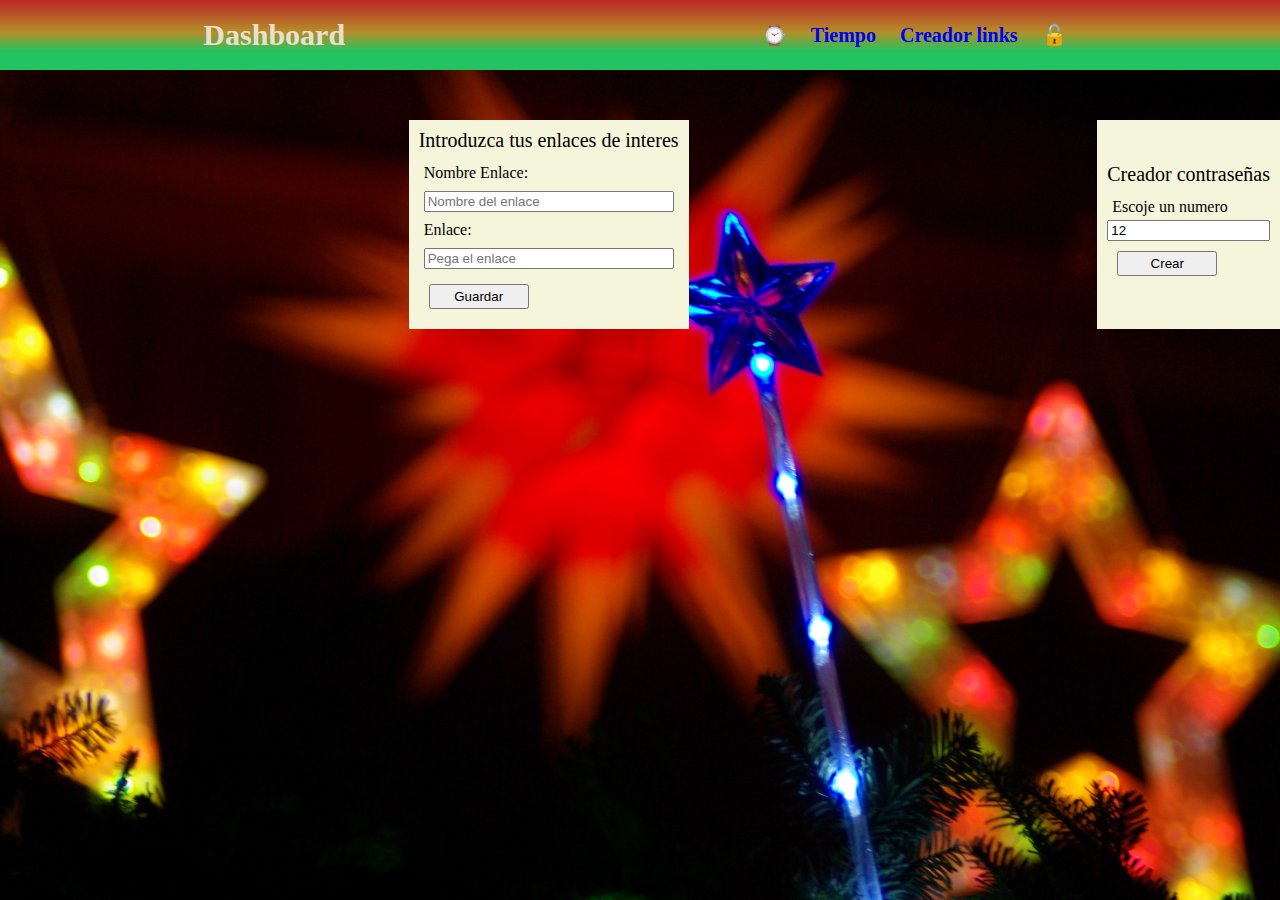
==== index.html @ 6009363b "contraseña acabada" ====
<!DOCTYPE html>
<html lang="en">
<head>
    <meta charset="UTF-8">
    <meta name="viewport" content="width=device-width, initial-scale=1.0">
    <link rel="stylesheet" href="./css/style.css">
    <title>Project Break Dashboard</title>
</head>
<body>
    <header>
        <h4>
            Dashboard
        </h4>
        <nav>
            <a href="./html/reloj.html">⌚</a> 
            <a href="./html/Tiempo">Tiempo</a>
            <a href="./html/creadorLink.html">Creador links</a>
            <a href="./html/contrasenas.html">🔓</a>
        </nav>
    </header>
<main>
<section>
<article id="reloj"> 
</article>
<article id="links">
    <form>
        <legend>Introduzca tus enlaces de interes</legend>
        <label for="nombre">Nombre Enlace:</label>
        <input type="text" id="nombre"name="nombre" placeholder="Nombre del enlace"/>
        <label for="enlace">Enlace:</label>
        <input type="text" id="enlace" name="enlace" placeholder="Pega el enlace"/>
        <button class="btn" id="btn_guardar">Guardar</button>
    </form>
    <div id="favoritos"></div>
</article>
<article id="contraseñas">
    <form>
        <legend>Creador contraseñas</legend>
        <label for="number">Escoje un numero</label>
        <input id="number" type="number" min="12" max="50" step="1" value="12">
        <button class="btn" id="btn_contraseña">Crear</button>
        <div id="div_contra"></div>
    </form>
</article>
</main>    
</body>
<script src="./js/script.js"></script>
</html>
---- css/style.css ----
html, body, div, span, applet, object, iframe,
h1, h2, h3, h4, h5, h6, p, blockquote, pre,
a, abbr, acronym, address, big, cite, code,
del, dfn, em, img, ins, kbd, q, s, samp,
small, strike, strong, sub, sup, tt, var,
b, u, i, center,
dl, dt, dd, ol, ul, li,
fieldset, form, label, legend,
table, caption, tbody, tfoot, thead, tr, th, td,
article, aside, canvas, details, embed, 
figure, figcaption, footer, header, hgroup, 
menu, nav, output, ruby, section, summary,
time, mark, audio, video {
	margin: 0;
	padding: 0;
	border: 0;
	font-size: 100%;
	font: inherit;
	vertical-align: baseline;
}
/* HTML5 display-role reset for older browsers */
article, aside, details, figcaption, figure, 
footer, header, hgroup, menu, nav, section {
	display: block;
}
body {
	line-height: 1;
}
ol, ul {
	list-style: none;
}
blockquote, q {
	quotes: none;
}
blockquote:before, blockquote:after,
q:before, q:after {
	content: '';
	content: none;
}
table {
	border-collapse: collapse;
	border-spacing: 0;
}


body{
    background-size:cover;
}
/*empezamos a crear los estilos del header*/
header{
    display: flex;
    justify-content: space-around;
    align-items: center;
    background: rgb(34,195,96);
background: linear-gradient(0deg, rgba(34,195,96,1) 26%, rgba(181,142,41,1) 54%, rgba(187,39,39,1) 100%);
color: rgb(235, 224, 208);
padding: 20px 0px;
}
header h4{
    font-size: 30px;
    font-weight: 800;
}
nav a{
    text-decoration: none;
    font-size: 20px;
    font-weight: 600;
    padding: 0px 10px;
}

/*vamos con el main */
section{
    display: flex;
	no-wrap:wrap;
    justify-content: space-between;
    flex-direction: row;
    gap:10px;
}
#reloj,#links,#contraseñas{
    padding: 50px 0px;
    font-size: 70px;
    display: flex;
    justify-content: center;
    
}
.containerReloj{
    font-size: 25px;
    border: 2px black solid;
    padding:20px;
    background-color: antiquewhite;
    font-style:initial;
}
.divDia{
    font-size: 50px;
    padding-top: 20px;
    font-weight: 600;
}
.divHora{  
    padding: 20px 0px;
    font-weight: 800;
    font-size: 70px;
    text-shadow: 1px -4px 7px rgba(13,43,253,0.6); ;
}

form{
    display: flex;
    background-color: beige;
    justify-content: center;
    flex-direction: column;
    padding: 10px;
}
legend{
    font-size: 20px;
    padding-bottom: 10px;
}
label, input[type="text"]{
    margin: 5px;
}
label{
font-size: 16px;
}
input[type="text"]{
    height: 15px;
    width: auto;
}
button{
    height: 25px;
    width: 100px;
    margin: 10px;
}
p{
    font-size: 14px;;
}
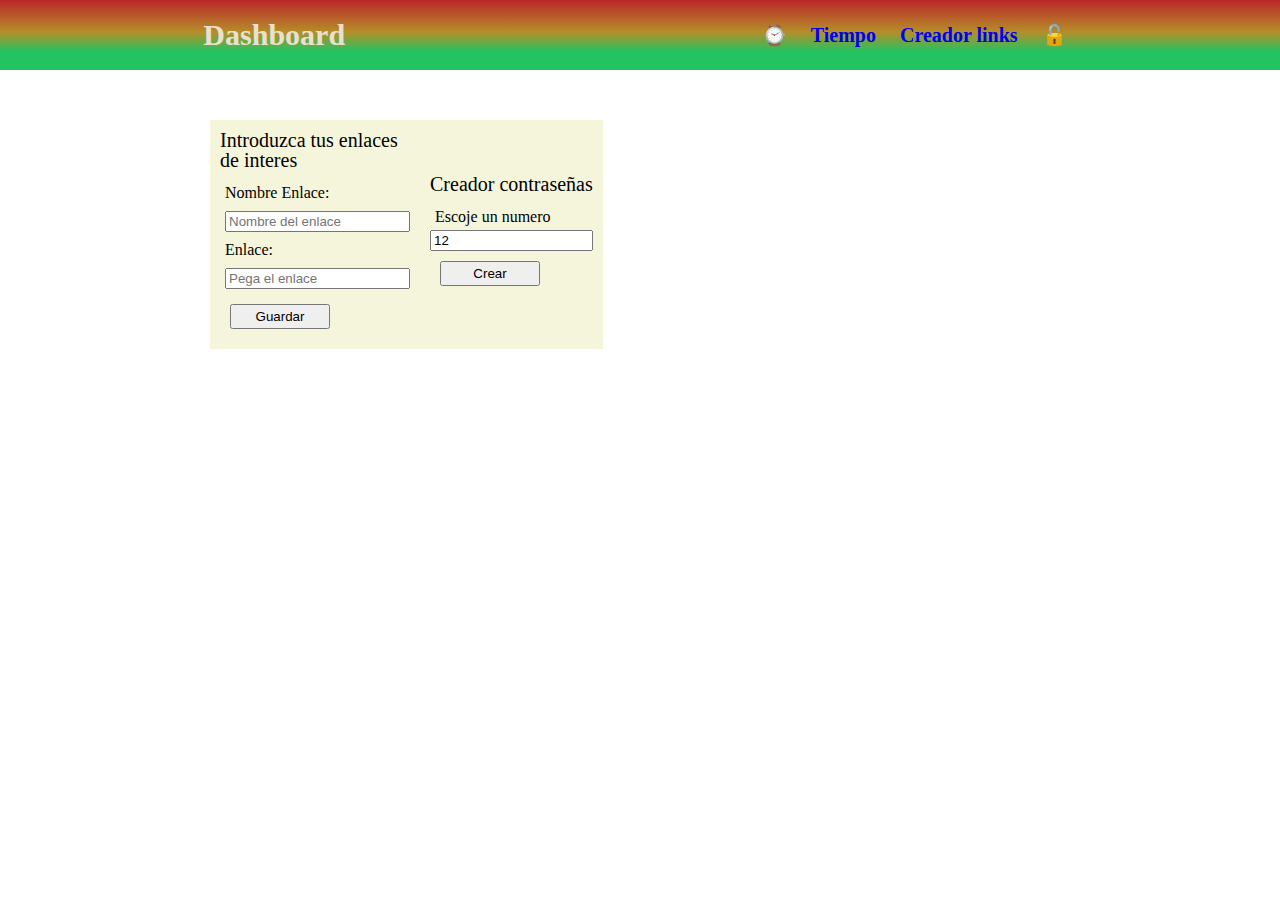
==== commit 7f824b59: "correguido link" ====
--- a/index.html
+++ b/index.html
@@ -30,8 +30,9 @@
         <label for="enlace">Enlace:</label>
         <input type="text" id="enlace" name="enlace" placeholder="Pega el enlace"/>
         <button class="btn" id="btn_guardar">Guardar</button>
+        <ul id="favoritos"></ul>
     </form>
-    <div id="favoritos"></div>
+    
 </article>
 <article id="contraseñas">
     <form>
--- a/css/style.css
+++ b/css/style.css
@@ -65,39 +65,38 @@
     font-size: 20px;
     font-weight: 600;
     padding: 0px 10px;
+    flex-wrap: nowrap;
 }
 
 /*vamos con el main */
 section{
+    gap:10px;
+    flex-wrap: nowrap;
     display: flex;
-	no-wrap:wrap;
-    justify-content: space-between;
-    flex-direction: row;
-    gap:10px;
 }
 #reloj,#links,#contraseñas{
     padding: 50px 0px;
-    font-size: 70px;
-    display: flex;
-    justify-content: center;
-    
+    display: flex; 
+     width: 200px;
+    height:auto;
 }
 .containerReloj{
-    font-size: 25px;
+    font-size: 20px;
     border: 2px black solid;
     padding:20px;
     background-color: antiquewhite;
     font-style:initial;
+  
 }
 .divDia{
-    font-size: 50px;
-    padding-top: 20px;
+    font-size: 30px;
+    padding-top: 10px;
     font-weight: 600;
 }
 .divHora{  
-    padding: 20px 0px;
+    padding: 10px 0px;
     font-weight: 800;
-    font-size: 70px;
+    font-size: 30px;
     text-shadow: 1px -4px 7px rgba(13,43,253,0.6); ;
 }
 
@@ -129,4 +128,37 @@
 }
 p{
     font-size: 14px;;
+}
+.divLink{
+    color: blue;
+    cursor: pointer;
+   background-color: aquamarine;
+   height:50px;
+   width: 75px;
+   border-radius: 10%;
+   display: flex;
+   flex-direction: column;
+   align-items: center;
+   justify-content: space-around; 
+   border: 2px rgba(255, 0, 0, 0.644) solid;
+}
+.divLink a{
+    text-decoration: none;
+    color: black;
+    font-size: 24px;
+text-align: center;
+}
+.btnLink{
+    margin-top: 5px;
+    margin-left: 50px;
+    font-size: 9px;
+    width: 20px;
+    height: 20px;
+    padding: 5px;
+    border-radius: 45%;
+}
+
+span{
+    color: rgb(250, 27, 27);
+    background-color: rgba(0, 255, 255, 0.356);
 }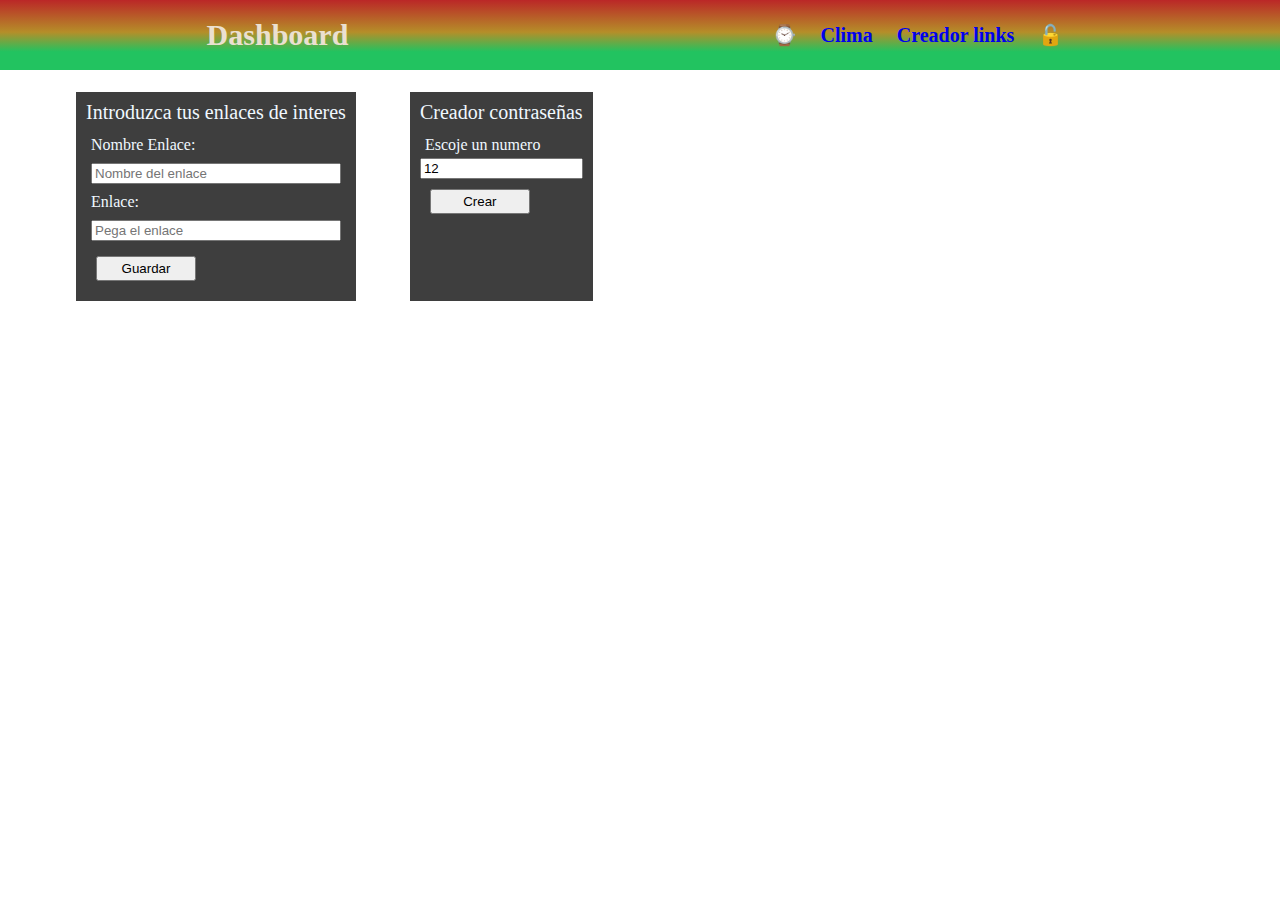
==== commit a04a9b0b: "acabando clima" ====
--- a/index.html
+++ b/index.html
@@ -13,7 +13,7 @@
         </h4>
         <nav>
             <a href="./html/reloj.html">⌚</a> 
-            <a href="./html/Tiempo">Tiempo</a>
+            <a href="./html/clima.html">Clima</a>
             <a href="./html/creadorLink.html">Creador links</a>
             <a href="./html/contrasenas.html">🔓</a>
         </nav>
--- a/css/style.css
+++ b/css/style.css
@@ -71,38 +71,38 @@
 /*vamos con el main */
 section{
     gap:10px;
+    display: flex;
     flex-wrap: nowrap;
-    display: flex;
+    
 }
 #reloj,#links,#contraseñas{
-    padding: 50px 0px;
-    display: flex; 
-     width: 200px;
-    height:auto;
+    margin: 20px;
+
+    background-color: rgba(0, 0, 0, 0.758);
+    font-size: 20px;
+    color: aliceblue;
+    border: 2px rgb(255, 255, 255) solid;
 }
 .containerReloj{
-    font-size: 20px;
-    border: 2px black solid;
-    padding:20px;
-    background-color: antiquewhite;
-    font-style:initial;
-  
+    margin: 20px;
 }
 .divDia{
+    margin: 20px;
     font-size: 30px;
     padding-top: 10px;
     font-weight: 600;
 }
 .divHora{  
+    margin: 20px;
     padding: 10px 0px;
     font-weight: 800;
     font-size: 30px;
-    text-shadow: 1px -4px 7px rgba(13,43,253,0.6); ;
+    text-shadow: 1px -4px 7px rgba(255, 0, 0, 0.897); ;
 }
 
 form{
     display: flex;
-    background-color: beige;
+
     justify-content: center;
     flex-direction: column;
     padding: 10px;
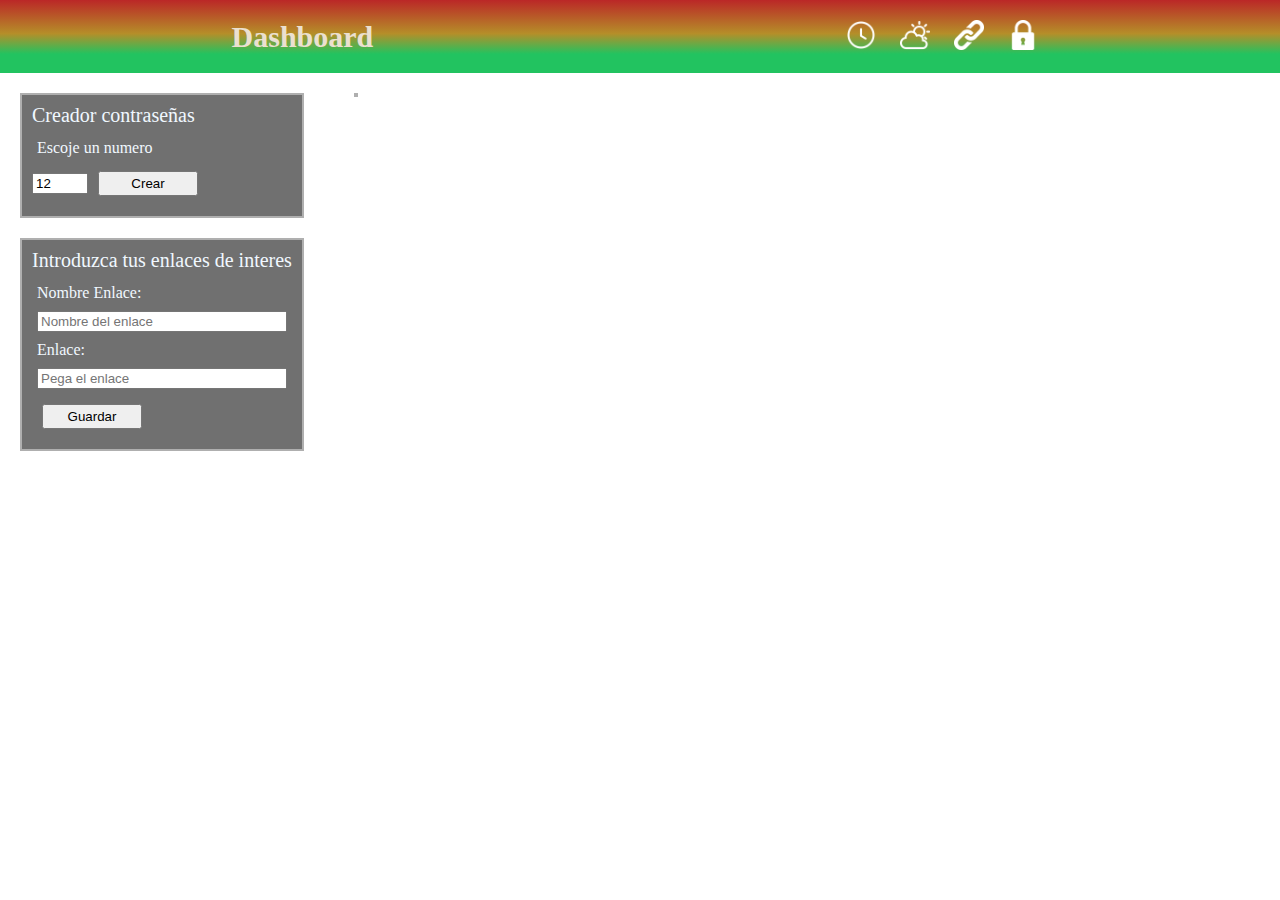
==== commit 347113bd: "iconos" ====
--- a/index.html
+++ b/index.html
@@ -12,16 +12,24 @@
             Dashboard
         </h4>
         <nav>
-            <a href="./html/reloj.html">⌚</a> 
-            <a href="./html/clima.html">Clima</a>
-            <a href="./html/creadorLink.html">Creador links</a>
-            <a href="./html/contrasenas.html">🔓</a>
+            <a href="./html/reloj.html"><img src="./assets/iconos/reloj.png"></a> 
+            <a href="./html/clima.html"><img src="./assets/iconos/parcialmente-nublado.png"></a>
+            <a href="./html/creadorLink.html"><img src="./assets/iconos/cadena.png"></a>
+            <a href="./html/contrasenas.html"><img src="./assets/iconos/candado.png"></a>
         </nav>
     </header>
 <main>
-<section>
-<article id="reloj"> 
-</article>
+<section id="creadores">
+    <article id="contraseñas">
+        <form>
+            <legend>Creador contraseñas</legend>
+            <label for="number">Escoje un numero</label>
+            <div>
+                <input id="number" type="number" min="12" max="50" step="1" value="12"><button class="btn" id="btn_contraseña">Crear</button>
+            </div>
+            <div id="div_contra"></div>
+        </form>
+    </article>
 <article id="links">
     <form>
         <legend>Introduzca tus enlaces de interes</legend>
@@ -32,17 +40,13 @@
         <button class="btn" id="btn_guardar">Guardar</button>
         <ul id="favoritos"></ul>
     </form>
-    
 </article>
-<article id="contraseñas">
-    <form>
-        <legend>Creador contraseñas</legend>
-        <label for="number">Escoje un numero</label>
-        <input id="number" type="number" min="12" max="50" step="1" value="12">
-        <button class="btn" id="btn_contraseña">Crear</button>
-        <div id="div_contra"></div>
-    </form>
+</section>
+<section>
+<article id="reloj"> 
 </article>
+
+</section>
 </main>    
 </body>
 <script src="./js/script.js"></script>
--- a/css/style.css
+++ b/css/style.css
@@ -67,21 +67,21 @@
     padding: 0px 10px;
     flex-wrap: nowrap;
 }
+img{
+    width: 30px;
+}
+/*vamos con el main */
+main{
+    display: flex;
+    gap:10px;
 
-/*vamos con el main */
-section{
-    gap:10px;
-    display: flex;
-    flex-wrap: nowrap;
-    
 }
-#reloj,#links,#contraseñas{
+#reloj,#links,#contraseñas,#clima{
     margin: 20px;
-
-    background-color: rgba(0, 0, 0, 0.758);
+    background-color: rgba(0, 0, 0, 0.562);
     font-size: 20px;
     color: aliceblue;
-    border: 2px rgb(255, 255, 255) solid;
+    border: 2px rgba(255, 255, 255, 0.445) solid;
 }
 .containerReloj{
     margin: 20px;
@@ -126,39 +126,39 @@
     width: 100px;
     margin: 10px;
 }
-p{
-    font-size: 14px;;
+#favoritos{
+    display: flex;
+    flex-direction: row;
+    flex-wrap: nowrap;
+    gap:10px
 }
 .divLink{
-    color: blue;
+   background-color: rgb(64, 65, 64);
+   height:40px;
+   width: 75px;
+   border-radius: 15%;
+   border: 2px rgba(255, 0, 0, 0.644) solid;
+   position: relative;
+}
+.btnLink{
+    font-size: 11px;
+    width: 20px;
+    height: 20px;
+    border-radius: 45%;
+    color: aliceblue;
+    background-color: rgba(0, 0, 0, 0.479);
     cursor: pointer;
-   background-color: aquamarine;
-   height:50px;
-   width: 75px;
-   border-radius: 10%;
-   display: flex;
-   flex-direction: column;
-   align-items: center;
-   justify-content: space-around; 
-   border: 2px rgba(255, 0, 0, 0.644) solid;
+    position: absolute;
+    left: 0;
+    top: 0;
 }
 .divLink a{
     text-decoration: none;
-    color: black;
-    font-size: 24px;
-text-align: center;
-}
-.btnLink{
-    margin-top: 5px;
-    margin-left: 50px;
-    font-size: 9px;
-    width: 20px;
-    height: 20px;
-    padding: 5px;
-    border-radius: 45%;
+    color: rgb(255, 255, 255);
+    font-size: 20px;
+    text-align: center;
 }
 
 span{
-    color: rgb(250, 27, 27);
-    background-color: rgba(0, 255, 255, 0.356);
+    color: rgb(253, 4, 4);
 }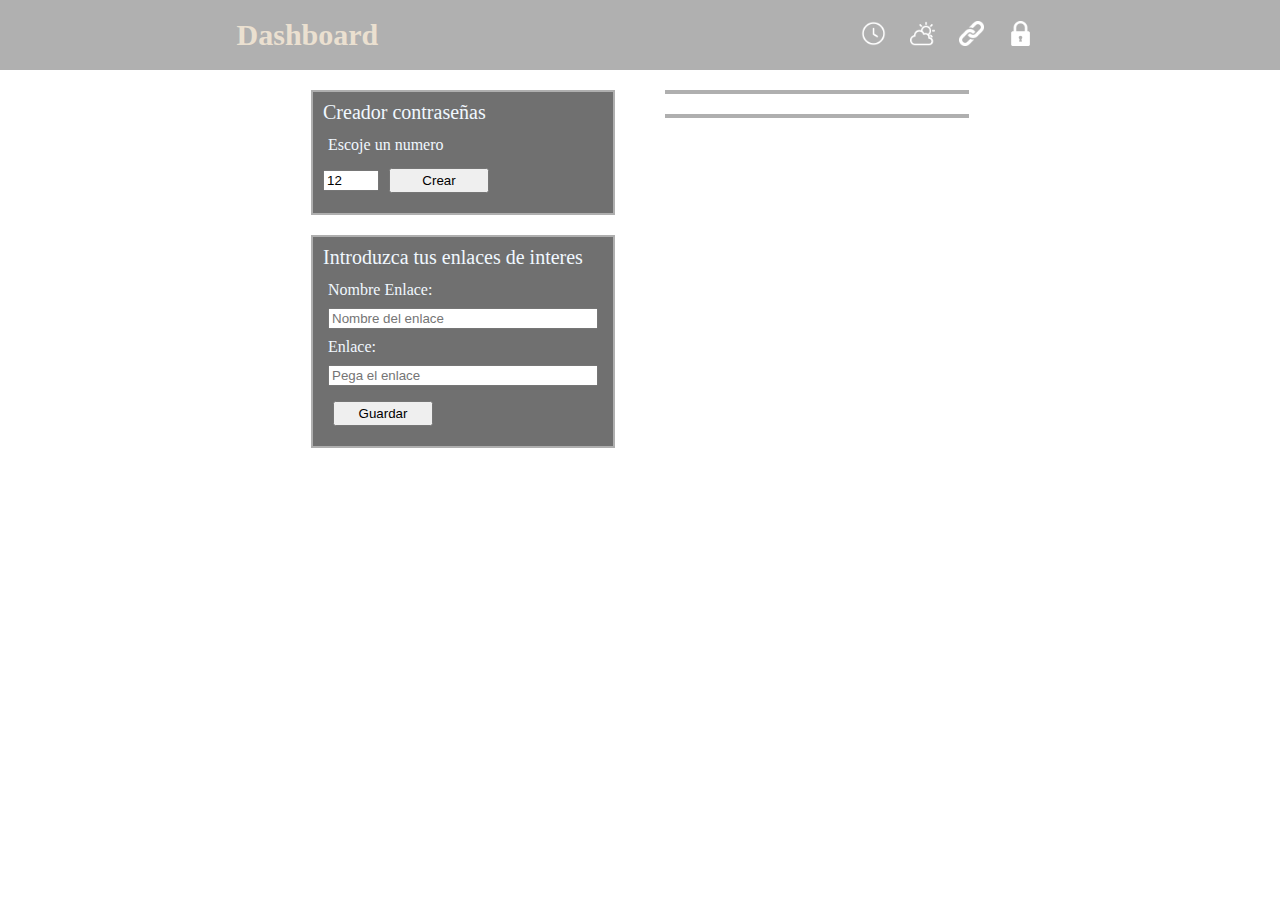
==== commit 2c1dd829: "clima acabado" ====
--- a/index.html
+++ b/index.html
@@ -38,14 +38,15 @@
         <label for="enlace">Enlace:</label>
         <input type="text" id="enlace" name="enlace" placeholder="Pega el enlace"/>
         <button class="btn" id="btn_guardar">Guardar</button>
+          </form>
+        
         <ul id="favoritos"></ul>
-    </form>
-</article>
+
 </section>
 <section>
 <article id="reloj"> 
 </article>
-
+<article id="clima"><div class="climaXhoras" id="horasContainer"></div></article>
 </section>
 </main>    
 </body>
--- a/css/style.css
+++ b/css/style.css
@@ -52,7 +52,7 @@
     justify-content: space-around;
     align-items: center;
     background: rgb(34,195,96);
-background: linear-gradient(0deg, rgba(34,195,96,1) 26%, rgba(181,142,41,1) 54%, rgba(187,39,39,1) 100%);
+background: rgba(0, 0, 0, 0.308);
 color: rgb(235, 224, 208);
 padding: 20px 0px;
 }
@@ -68,20 +68,22 @@
     flex-wrap: nowrap;
 }
 img{
-    width: 30px;
+    width: 25px;
 }
 /*vamos con el main */
 main{
     display: flex;
     gap:10px;
-
-}
-#reloj,#links,#contraseñas,#clima{
+    justify-content: center;
+
+}
+article{
     margin: 20px;
     background-color: rgba(0, 0, 0, 0.562);
     font-size: 20px;
     color: aliceblue;
     border: 2px rgba(255, 255, 255, 0.445) solid;
+    width: 300px;
 }
 .containerReloj{
     margin: 20px;
@@ -102,7 +104,6 @@
 
 form{
     display: flex;
-
     justify-content: center;
     flex-direction: column;
     padding: 10px;
@@ -143,22 +144,65 @@
 .btnLink{
     font-size: 11px;
     width: 20px;
-    height: 20px;
+    height: auto;
     border-radius: 45%;
     color: aliceblue;
     background-color: rgba(0, 0, 0, 0.479);
     cursor: pointer;
     position: absolute;
-    left: 0;
-    top: 0;
+    right: -10px;
+   bottom: 18px;
+   
 }
 .divLink a{
     text-decoration: none;
     color: rgb(255, 255, 255);
     font-size: 20px;
-    text-align: center;
+    margin: 10px;
 }
 
 span{
     color: rgb(253, 4, 4);
-}+}
+
+.clima_profundo{
+    display: flex;
+    justify-content: space-between;
+    align-items: center;
+    flex-direction: row;
+}
+
+.climaXhoras {
+    max-width: 300px; /* Ancho máximo del contenedor */
+    overflow-x: auto; /* Habilitar el scroll horizontal cuando se excede el ancho */
+    white-space: nowrap; /* Evitar saltos de línea para que los elementos se muestren en una sola fila */
+}
+      
+      /* Estilos para los elementos dentro del contenedor horizontal */
+.climaXhoras > div {
+    display: inline-block; /* Mostrar elementos en línea uno al lado del otro */
+    margin: 10px; /* Espacio entre cada elemento */
+    vertical-align: top; /* Alinear elementos arriba */
+}
+
+
+/* ===== Scrollbar CSS ===== */
+  /* Firefox */
+.climaXhoras{
+    scrollbar-width: auto;
+    scrollbar-color: #8f54a0#c7f0f5;
+  }
+
+  /* Chrome, Edge, and Safari */
+.climaXhoras::-webkit-scrollbar {
+    width: 16px;
+  }
+  
+.climaXhoras::-webkit-scrollbar-track {
+    background: #c7f0f5;
+  }
+.climaXhoras::-webkit-scrollbar-thumb {
+    background-color: #8f54a0;
+    border-radius: 10px;
+    border: 3px solid #c7f0f5;
+  }
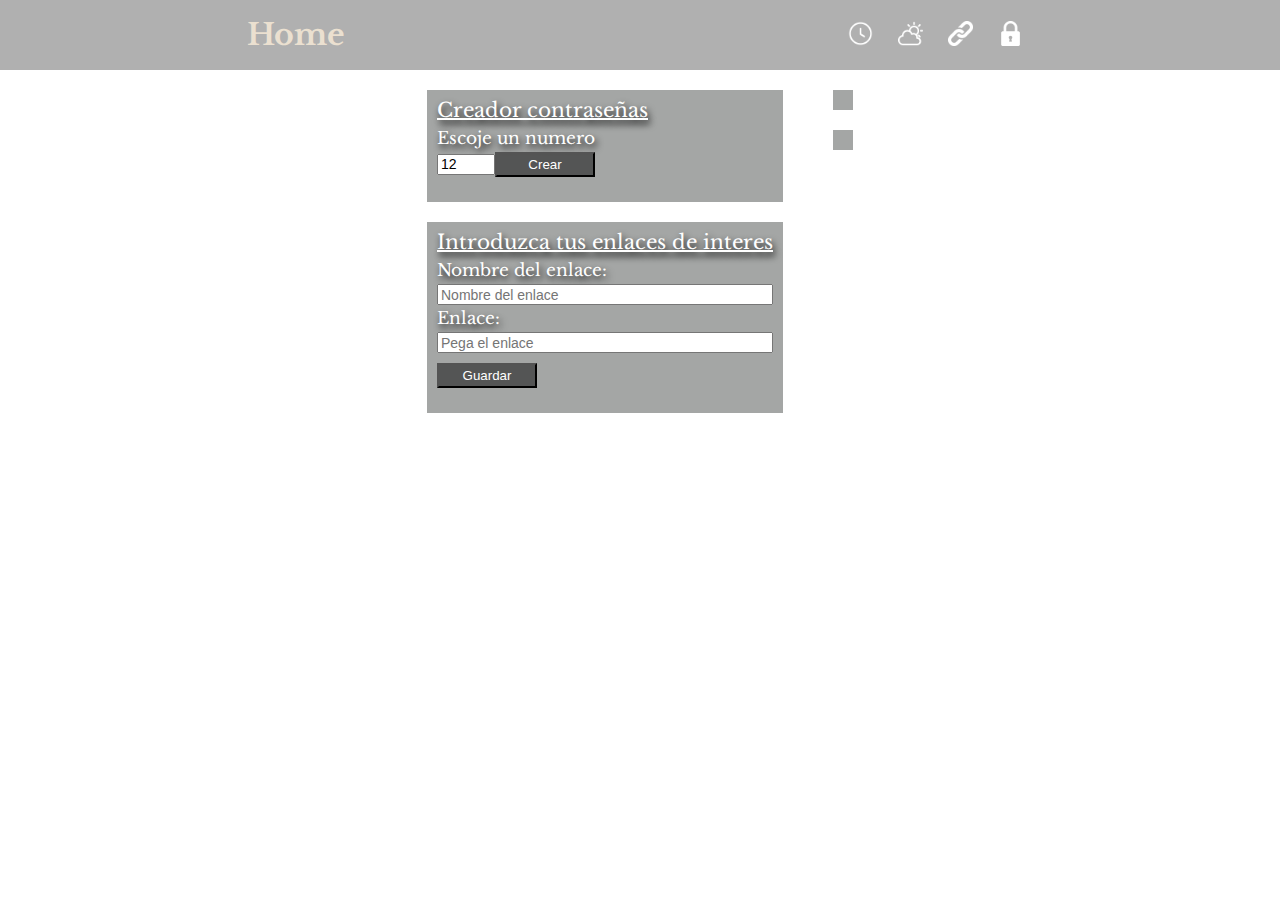
==== commit f7e902e3: "terminado clime" ====
--- a/index.html
+++ b/index.html
@@ -4,12 +4,15 @@
     <meta charset="UTF-8">
     <meta name="viewport" content="width=device-width, initial-scale=1.0">
     <link rel="stylesheet" href="./css/style.css">
+    <link rel="preconnect" href="https://fonts.googleapis.com">
+    <link rel="preconnect" href="https://fonts.gstatic.com" crossorigin>
+    <link href="https://fonts.googleapis.com/css2?family=Libre+Baskerville:wght@400;700&family=Noto+Sans&family=Poppins:wght@100&display=swap" rel="stylesheet">
     <title>Project Break Dashboard</title>
 </head>
 <body>
     <header>
         <h4>
-            Dashboard
+           Home
         </h4>
         <nav>
             <a href="./html/reloj.html"><img src="./assets/iconos/reloj.png"></a> 
@@ -33,7 +36,7 @@
 <article id="links">
     <form>
         <legend>Introduzca tus enlaces de interes</legend>
-        <label for="nombre">Nombre Enlace:</label>
+        <label for="nombre">Nombre del enlace:</label>
         <input type="text" id="nombre"name="nombre" placeholder="Nombre del enlace"/>
         <label for="enlace">Enlace:</label>
         <input type="text" id="enlace" name="enlace" placeholder="Pega el enlace"/>
--- a/css/style.css
+++ b/css/style.css
@@ -45,6 +45,7 @@
 
 body{
     background-size:cover;
+    font-family: 'Libre Baskerville', serif;
 }
 /*empezamos a crear los estilos del header*/
 header{
@@ -52,9 +53,9 @@
     justify-content: space-around;
     align-items: center;
     background: rgb(34,195,96);
-background: rgba(0, 0, 0, 0.308);
-color: rgb(235, 224, 208);
-padding: 20px 0px;
+    background: rgba(0, 0, 0, 0.308);
+    color: rgb(235, 224, 208);
+    padding: 20px 0px;
 }
 header h4{
     font-size: 30px;
@@ -70,63 +71,90 @@
 img{
     width: 25px;
 }
-/*vamos con el main */
+/*vamos con el main
+tambien le daremos  resposive para que se vea bien en dispositivos moviles*/
 main{
     display: flex;
     gap:10px;
     justify-content: center;
-
-}
+}
+@media only screen and (min-device-width : 320px) and (max-device-width : 800px){
+    main{
+        flex-direction: column;
+    }
+   section{
+       margin: 50px;
+    }
+} 
 article{
     margin: 20px;
-    background-color: rgba(0, 0, 0, 0.562);
-    font-size: 20px;
-    color: aliceblue;
-    border: 2px rgba(255, 255, 255, 0.445) solid;
-    width: 300px;
-}
+    padding: 10px;
+    background-color: rgba(1, 5, 4, 0.356);
+    font-size: 20px;
+    color: rgb(255, 255, 255);
+    border: none;
+    width: auto;
+    max-width: 400px;
+    text-shadow: 2px 4px 7px black;
+}
+button{
+    height: 25px;
+    width: 100px;
+    margin: 5px 0px 15px 0px;
+    background-color: rgba(41, 40, 40, 0.644);
+    color: white;
+}
+button:hover{
+    box-shadow:2px 4px 7px black;
+}
+input{
+    font-size: 14px;
+    height: 15px;
+    width: auto;
+    margin: 5px 0px;
+}
+input:hover{
+    height: 17px;
+    background-color: 1px black solid;
+    box-shadow:2px 4px 7px black;
+}
+/*Damos estilo al div del reloj y todos los elementos*/
 .containerReloj{
-    margin: 20px;
+    font-size: 20px;
+    color: rgb(255, 255, 255);
+    text-shadow: 2px 4px 7px black;
 }
 .divDia{
     margin: 20px;
-    font-size: 30px;
+    font-size: 45px;
     padding-top: 10px;
     font-weight: 600;
+    
 }
 .divHora{  
     margin: 20px;
     padding: 10px 0px;
     font-weight: 800;
-    font-size: 30px;
-    text-shadow: 1px -4px 7px rgba(255, 0, 0, 0.897); ;
-}
-
+    font-size: 60px;
+    text-shadow: 2px 4px 7px rgba(52, 211, 216, 0.699);
+}
+/*Damos estilo al div de creador de contraseñas
+tambien a sus componentes*/
 form{
     display: flex;
     justify-content: center;
     flex-direction: column;
-    padding: 10px;
 }
 legend{
     font-size: 20px;
     padding-bottom: 10px;
-}
-label, input[type="text"]{
-    margin: 5px;
+    text-decoration: underline;
 }
 label{
-font-size: 16px;
-}
-input[type="text"]{
-    height: 15px;
-    width: auto;
-}
-button{
-    height: 25px;
-    width: 100px;
-    margin: 10px;
-}
+    font-size:17px;
+}
+
+
 #favoritos{
     display: flex;
     flex-direction: row;
@@ -173,7 +201,7 @@
 }
 
 .climaXhoras {
-    max-width: 300px; /* Ancho máximo del contenedor */
+    max-width: 400px; /* Ancho máximo del contenedor */
     overflow-x: auto; /* Habilitar el scroll horizontal cuando se excede el ancho */
     white-space: nowrap; /* Evitar saltos de línea para que los elementos se muestren en una sola fila */
 }
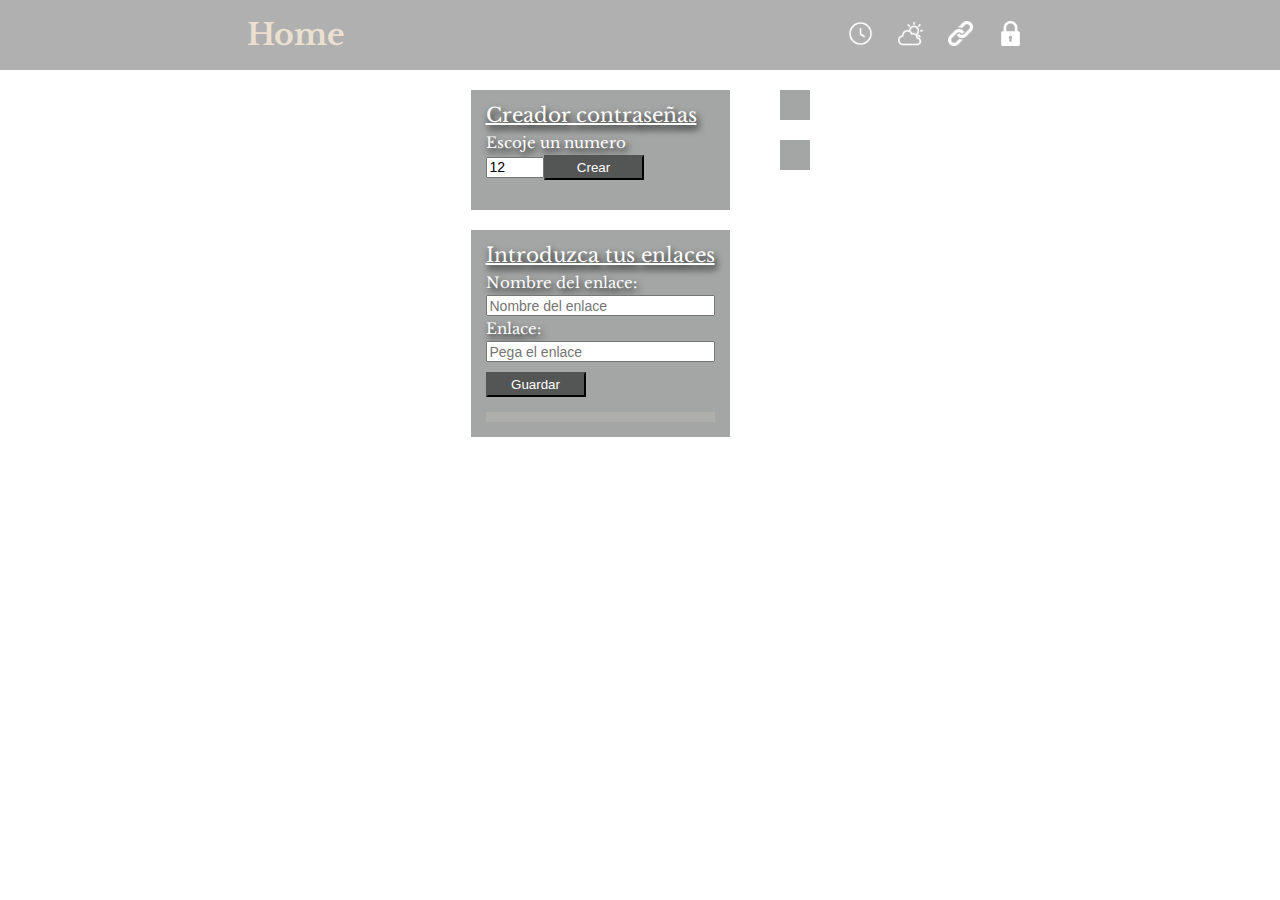
==== commit 02825d08: "dando estilo" ====
--- a/index.html
+++ b/index.html
@@ -35,7 +35,7 @@
     </article>
 <article id="links">
     <form>
-        <legend>Introduzca tus enlaces de interes</legend>
+        <legend>Introduzca tus enlaces</legend>
         <label for="nombre">Nombre del enlace:</label>
         <input type="text" id="nombre"name="nombre" placeholder="Nombre del enlace"/>
         <label for="enlace">Enlace:</label>
--- a/css/style.css
+++ b/css/style.css
@@ -88,7 +88,7 @@
 } 
 article{
     margin: 20px;
-    padding: 10px;
+    padding: 15px;
     background-color: rgba(1, 5, 4, 0.356);
     font-size: 20px;
     color: rgb(255, 255, 255);
@@ -118,6 +118,14 @@
     background-color: 1px black solid;
     box-shadow:2px 4px 7px black;
 }
+legend{
+    font-size: 20px;
+    padding-bottom: 10px;
+    text-decoration: underline;
+}
+label{
+    font-size:15px;
+}
 /*Damos estilo al div del reloj y todos los elementos*/
 .containerReloj{
     font-size: 20px;
@@ -128,12 +136,10 @@
     margin: 20px;
     font-size: 45px;
     padding-top: 10px;
-    font-weight: 600;
-    
 }
 .divHora{  
-    margin: 20px;
-    padding: 10px 0px;
+    margin-left: 20px ;
+    padding-top: 10px;
     font-weight: 800;
     font-size: 60px;
     text-shadow: 2px 4px 7px rgba(52, 211, 216, 0.699);
@@ -145,28 +151,21 @@
     justify-content: center;
     flex-direction: column;
 }
-legend{
-    font-size: 20px;
-    padding-bottom: 10px;
-    text-decoration: underline;
-}
-label{
-    font-size:17px;
-}
-
-
 #favoritos{
     display: flex;
-    flex-direction: row;
+    justify-content: flex-start;
     flex-wrap: nowrap;
-    gap:10px
+    gap:10px;
+    background-color: rgba(190, 188, 185, 0.39);
+    padding: 5px;
+    width: auto;    
 }
 .divLink{
-   background-color: rgb(64, 65, 64);
-   height:40px;
-   width: 75px;
+   background-color: rgba(64, 73, 64, 0.555);
+   height:30px;
+   width: auto;
    border-radius: 15%;
-   border: 2px rgba(255, 0, 0, 0.644) solid;
+   border: 2px rgba(3, 3, 3, 0.644) solid;
    position: relative;
 }
 .btnLink{
@@ -179,14 +178,15 @@
     cursor: pointer;
     position: absolute;
     right: -10px;
-   bottom: 18px;
+   bottom: 7px;
    
 }
 .divLink a{
+
     text-decoration: none;
     color: rgb(255, 255, 255);
-    font-size: 20px;
-    margin: 10px;
+    font-size: 15px;
+    margin: 15px;
 }
 
 span{
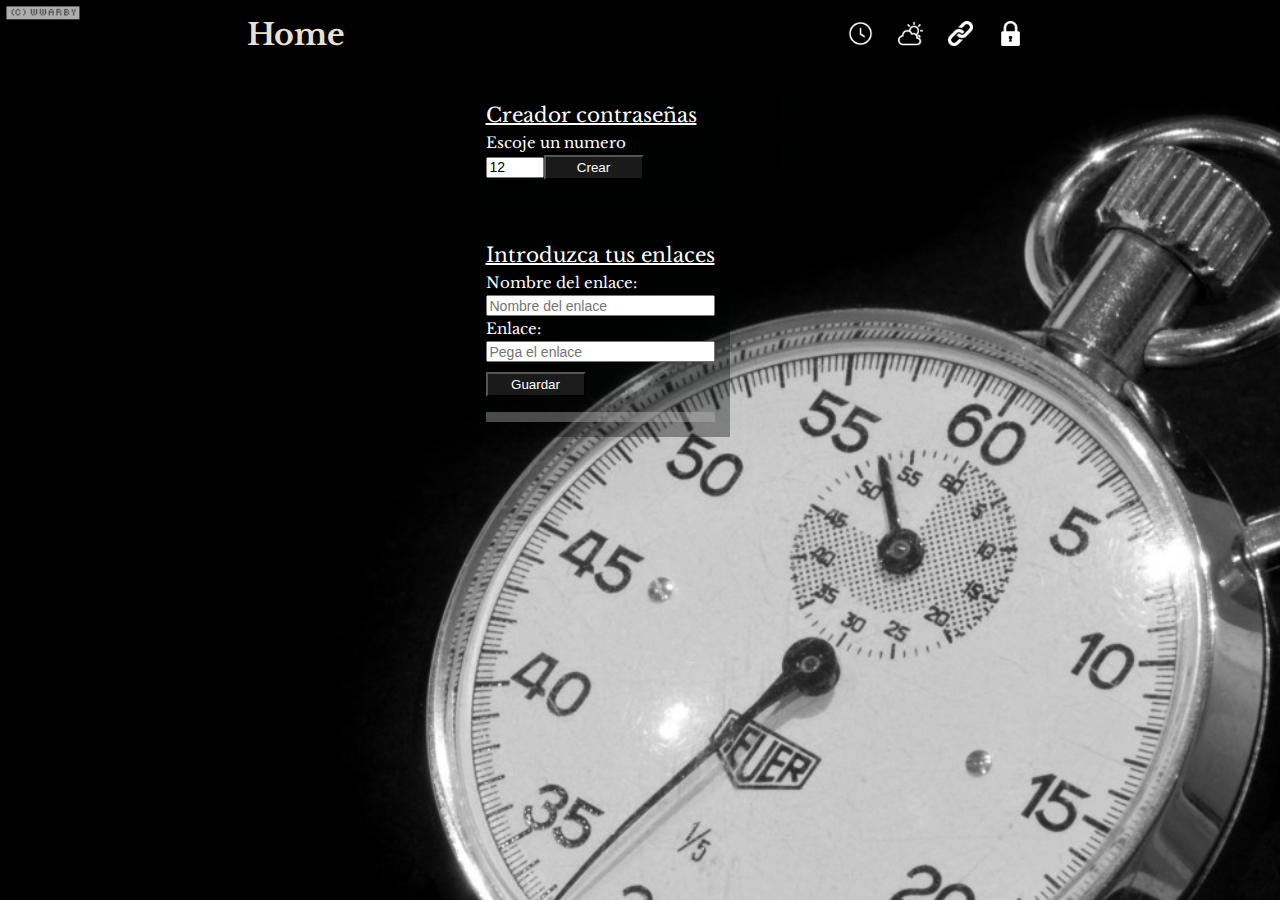
==== commit 5d6efbeb: "nose ya" ====
--- a/index.html
+++ b/index.html
@@ -22,7 +22,7 @@
         </nav>
     </header>
 <main>
-<section id="creadores">
+<section>
     <article id="contraseñas">
         <form>
             <legend>Creador contraseñas</legend>
@@ -42,14 +42,13 @@
         <input type="text" id="enlace" name="enlace" placeholder="Pega el enlace"/>
         <button class="btn" id="btn_guardar">Guardar</button>
           </form>
-        
         <ul id="favoritos"></ul>
-
-</section>
+    </section>
 <section>
-<article id="reloj"> 
-</article>
-<article id="clima"><div class="climaXhoras" id="horasContainer"></div></article>
+    <article id="reloj"></article>
+    <article id="clima">
+        <div class="climaXhoras" id="horasContainer"></div>
+    </article>
 </section>
 </main>    
 </body>
--- a/css/style.css
+++ b/css/style.css
@@ -78,12 +78,12 @@
     gap:10px;
     justify-content: center;
 }
-@media only screen and (min-device-width : 320px) and (max-device-width : 800px){
+@media only screen and (min-device-width : 100px) and (max-device-width : 800px){
     main{
         flex-direction: column;
     }
    section{
-       margin: 50px;
+       margin: 25px;
     }
 } 
 article{
@@ -158,7 +158,7 @@
     gap:10px;
     background-color: rgba(190, 188, 185, 0.39);
     padding: 5px;
-    width: auto;    
+    width: auto;
 }
 .divLink{
    background-color: rgba(64, 73, 64, 0.555);
@@ -174,32 +174,56 @@
     height: auto;
     border-radius: 45%;
     color: aliceblue;
-    background-color: rgba(0, 0, 0, 0.479);
+    background-color: rgba(0, 0, 0, 0.966);
     cursor: pointer;
     position: absolute;
     right: -10px;
    bottom: 7px;
-   
 }
 .divLink a{
-
     text-decoration: none;
     color: rgb(255, 255, 255);
     font-size: 15px;
     margin: 15px;
 }
-
+/*Creador de contraseñas*/
+h5{
+    font-size: 14px;
+    padding: 5px 0px;
+}
 span{
-    color: rgb(253, 4, 4);
-}
-
+    margin: 5px 0px;
+    color: rgb(255, 255, 255);
+    background-color: rgba(140, 146, 146, 0.486);
+}
+/*Y por ultimo el estilo del clima*/
+.clima_basico h3{
+    font-size: 25px;
+}
+.clima_basico p{
+    font-size: 14px;
+    color:#b603fd;
+    padding: 5px;
+}
 .clima_profundo{
     display: flex;
     justify-content: space-between;
     align-items: center;
     flex-direction: row;
 }
-
+.clima_profundo img{
+    width: 90px;
+}
+.clima_profundo h3{
+   font-size: 40px;
+}
+p{
+    font-size: 17px;
+    padding: 2px;
+}
+.climaHorario img{
+width: 35px;
+}
 .climaXhoras {
     max-width: 400px; /* Ancho máximo del contenedor */
     overflow-x: auto; /* Habilitar el scroll horizontal cuando se excede el ancho */
